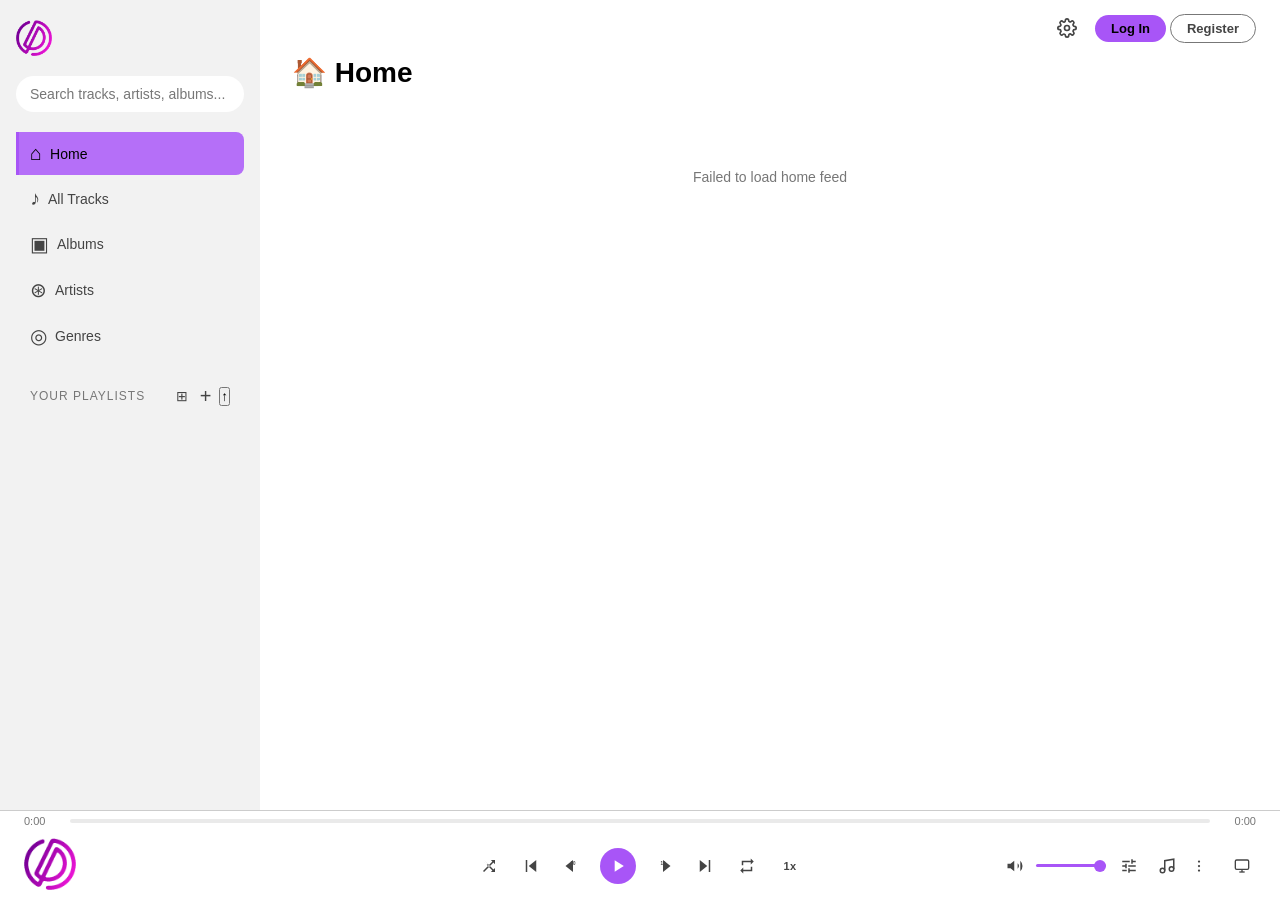
==== static/index.html @ 7d2c3e29 "feat: UI polish - seek preview, exit animations, custom CSS, grid density, column toggles, custom sh" ====
<!DOCTYPE html>
<html lang="en">
<head>
  <meta charset="UTF-8">
  <meta name="viewport" content="width=device-width, initial-scale=1.0">
  <title>Moidify</title>
  <link rel="stylesheet" href="/static/style.css?v=1.4.2">
  <link rel="icon" type="image/png" href="/static/logo.png">
</head>
<body>
  <div id="app">
    <aside id="sidebar">
      <div class="drag-handle" id="sidebar-drag"></div>
      <div class="logo"><img class="logo-img" src="/static/logo.png" alt="Moidify logo"></div>

      <div class="search-box">
        <input type="text" id="search" data-i18n="search.placeholder" placeholder="Search tracks, artists, albums..." autocomplete="off">
      </div>

      <div id="pinned-section" class="pinned-section" style="display:none"></div>

      <nav class="nav-section">
        <a class="nav-item active" data-view="home"><span class="nav-icon">⌂</span> Home</a>
        <a class="nav-item" data-view="tracks"><span class="nav-icon">♪</span> All Tracks</a>
        <a class="nav-item" data-view="albums"><span class="nav-icon">▣</span> Albums</a>
        <a class="nav-item" data-view="artists"><span class="nav-icon">⊛</span> Artists</a>
        <a class="nav-item" data-view="genres"><span class="nav-icon">◎</span> Genres</a>
        <a class="nav-item" data-view="favorites" id="fav-nav" style="display:none"><span class="nav-icon">♡</span> Liked Songs</a>
      </nav>

      <div class="nav-section playlists-section">
        <div class="section-header">
          <span data-i18n="nav.playlists">Your Playlists</span>
          <div style="display:flex;gap:4px;align-items:center;">
            <button id="new-playlist-folder-btn" title="New Folder" style="background:none;border:none;color:var(--text-secondary);font-size:14px;cursor:pointer;padding:0 4px;line-height:1;">⊞</button>
            <button id="new-playlist-btn" title="New Playlist" data-i18n-title="playlist.new">+</button>
            <button id="import-playlist-btn" title="Import playlist">↑</button>
          </div>
        </div>
        <div id="playlist-list"></div>
      </div>
      <div id="scan-indicator" style="display:none;padding:6px 16px;font-size:11px;color:var(--accent);border-top:1px solid var(--bg-hover);margin-top:auto;">
        <div style="display:flex;align-items:center;gap:6px;">
          <div class="scan-spinner" style="width:8px;height:8px;border-radius:50%;border:2px solid var(--accent);border-top-color:transparent;animation:spin .8s linear infinite;"></div>
          <span id="scan-indicator-text">Scanning library...</span>
        </div>
      </div>
    </aside>

    <div id="main-area">
      <header id="top-bar">
        <div class="top-bar-left">
          <button id="sidebar-toggle" class="icon-btn" title="Menu">
            <svg viewBox="0 0 24 24" width="20" height="20" fill="none" stroke="currentColor" stroke-width="2"><line x1="3" y1="6" x2="21" y2="6"/><line x1="3" y1="12" x2="21" y2="12"/><line x1="3" y1="18" x2="21" y2="18"/></svg>
          </button>
          <button id="settings-btn" class="icon-btn" title="Settings">
            <svg viewBox="0 0 24 24" width="20" height="20" fill="none" stroke="currentColor" stroke-width="2"><circle cx="12" cy="12" r="3"/><path d="M19.4 15a1.65 1.65 0 0 0 .33 1.82l.06.06a2 2 0 0 1-2.83 2.83l-.06-.06a1.65 1.65 0 0 0-1.82-.33 1.65 1.65 0 0 0-1 1.51V21a2 2 0 0 1-4 0v-.09A1.65 1.65 0 0 0 9 19.4a1.65 1.65 0 0 0-1.82.33l-.06.06a2 2 0 0 1-2.83-2.83l.06-.06A1.65 1.65 0 0 0 4.68 15a1.65 1.65 0 0 0-1.51-1H3a2 2 0 0 1 0-4h.09A1.65 1.65 0 0 0 4.6 9a1.65 1.65 0 0 0-.33-1.82l-.06-.06a2 2 0 0 1 2.83-2.83l.06.06A1.65 1.65 0 0 0 9 4.68a1.65 1.65 0 0 0 1-1.51V3a2 2 0 0 1 4 0v.09a1.65 1.65 0 0 0 1 1.51 1.65 1.65 0 0 0 1.82-.33l.06-.06a2 2 0 0 1 2.83 2.83l-.06.06A1.65 1.65 0 0 0 19.4 9a1.65 1.65 0 0 0 1.51 1H21a2 2 0 0 1 0 4h-.09a1.65 1.65 0 0 0-1.51 1z"/></svg>
          </button>
        </div>
        <div class="top-bar-right" id="top-auth">
          <div id="auth-logged-out">
            <button id="login-btn" class="top-auth-btn" data-i18n="auth.login">Log In</button>
            <button id="register-btn" class="top-auth-btn" data-i18n="auth.register">Register</button>
          </div>
          <div id="auth-logged-in" style="display:none">
            <span id="user-display" class="top-username"></span>
            <button id="logout-btn" class="top-auth-btn" data-i18n="auth.logout">Log Out</button>
          </div>
        </div>
      </header>

      <main id="content"></main>
    </div>

    <aside id="queue-panel" class="queue-panel" style="display:none">
      <div class="drag-handle" id="queue-drag"></div>
      <div class="queue-header">
        <span data-i18n="player.queue">Queue</span>
        <button id="close-queue-btn" class="icon-btn" title="Close">
          <svg viewBox="0 0 24 24" width="18" height="18" fill="none" stroke="currentColor" stroke-width="2"><line x1="18" y1="6" x2="6" y2="18"/><line x1="6" y1="6" x2="18" y2="18"/></svg>
        </button>
      </div>
      <div class="queue-now-playing">
        <div id="queue-cover-wrap" class="queue-cover-wrap"><img id="queue-cover" src="/static/logo.png" alt="Cover art"></div>
        <div class="queue-now-info">
          <span id="queue-title" class="queue-now-title"></span>
          <span id="queue-artist" class="queue-now-artist"></span>
        </div>
        <div class="queue-mini-progress">
          <input type="range" id="queue-seek" min="0" max="100" value="0">
          <div class="queue-mini-times">
            <span id="queue-current-time">0:00</span>
            <span id="queue-total-time">0:00</span>
          </div>
        </div>
      </div>
      <div class="queue-divider">
        <span data-i18n="tracks.addQueue">Next up</span>
        <span id="queue-count"></span>
        <button id="queue-jump-btn" class="queue-jump-btn" title="Jump to current track" style="display:none">↓</button>
      </div>
      <div id="queue-list"></div>
      <div id="sleep-timer-section" class="queue-section" style="display:none">
        <div class="queue-divider">
          <span>Sleep Timer</span>
          <span id="sleep-timer-display"></span>
        </div>
        <div class="queue-mini-progress">
          <input type="range" id="sleep-timer-progress" min="0" max="100" value="0">
          <div class="queue-mini-times">
            <span id="sleep-timer-label"></span>
            <button id="sleep-timer-cancel" class="sleep-cancel-btn">Cancel</button>
          </div>
        </div>
      </div>
      <button id="clear-queue-btn" class="queue-clear-btn">Clear queue</button>
    </aside>

    <footer id="player-bar">
      <div class="player-seek-bar">
        <span id="current-time">0:00</span>
        <div class="seek-wrap" id="seek-wrap">
          <div class="seek-wave" id="seek-wave"></div>
          <div class="seek-dot" id="seek-dot"></div>
          <input type="range" id="seek" min="0" max="100" value="0">
          <div id="seek-preview" class="seek-preview" style="display:none"></div>
        </div>
        <span id="total-time">0:00</span>
      </div>
      <div class="player-body">
          <div class="player-left">
            <div class="player-cover-wrap">
              <img id="player-cover" src="/static/logo.png" alt="Current track cover">
              <button id="player-cover-expand" class="cover-expand-btn" title="Full-screen art">⛶</button>
            </div>
            <div class="player-eq eq-anim" style="display:none"><span></span><span></span><span></span><span></span><span></span></div>
            <div class="player-track-meta">
              <span id="player-title"></span>
              <span id="player-artist"></span>
            </div>
          </div>
        <div class="player-center">
          <div class="player-controls">
            <button id="shuffle-btn" class="ctrl-btn" title="Shuffle" data-i18n-title="player.shuffle">
              <svg viewBox="0 0 24 24" width="18" height="18" fill="currentColor"><path d="M10.59 9.17L5.41 4 4 5.41l5.17 5.17 1.42-1.41zM14.5 4l2.04 2.04L4 18.59 5.41 20 17.96 7.46 20 9.5V4h-5.5zm0 16l2.04-2.04L4 5.41 5.41 4 17.96 16.54 20 14.5V20h-5.5z"/></svg>
            </button>
            <button id="prev-btn" class="ctrl-btn" title="Previous" data-i18n-title="player.previous">
              <svg viewBox="0 0 24 24" width="18" height="18" fill="currentColor"><polygon points="19,20 9,12 19,4"/><polygon points="5,4 5,20 7,20 7,4"/></svg>
            </button>
            <button id="rewind-btn" class="ctrl-btn" title="-10 seconds" data-i18n-title="player.rewind">
              <svg viewBox="0 0 24 24" width="18" height="18" fill="currentColor"><polygon points="12,20 2,12 12,4"/><text x="12" y="10" text-anchor="middle" font-size="6" fill="currentColor" font-weight="bold">10</text></svg>
            </button>
            <button id="play-btn" class="play-btn" title="Play" data-i18n-title="player.play">
              <svg viewBox="0 0 24 24" width="20" height="20" fill="currentColor"><polygon points="8,5 19,12 8,19"/></svg>
            </button>
            <button id="forward-btn" class="ctrl-btn" title="+10 seconds" data-i18n-title="player.forward">
              <svg viewBox="0 0 24 24" width="18" height="18" fill="currentColor"><polygon points="12,4 22,12 12,20"/><text x="12" y="10" text-anchor="middle" font-size="6" fill="currentColor" font-weight="bold">10</text></svg>
            </button>
            <button id="next-btn" class="ctrl-btn" title="Next" data-i18n-title="player.next">
              <svg viewBox="0 0 24 24" width="18" height="18" fill="currentColor"><polygon points="5,20 15,12 5,4"/><polygon points="17,4 17,20 19,20 19,4"/></svg>
            </button>
            <button id="repeat-btn" class="ctrl-btn" title="Repeat: Off" data-i18n-title="player.repeat_off">
              <svg viewBox="0 0 24 24" width="18" height="18" fill="currentColor"><path d="M7 7h10v3l4-4-4-4v3H5v6h2V7zm10 10H7v-3l-4 4 4 4v-3h12v-6h-2v4z"/></svg>
            </button>
            <button id="speed-btn" class="ctrl-btn" title="Playback Speed">1x</button>
          </div>
        </div>
        <div class="player-right">
          <div class="volume-wrap">
            <button id="volume-btn" class="ctrl-btn" title="Mute" data-i18n-title="player.mute">
              <svg viewBox="0 0 24 24" width="18" height="18" fill="currentColor"><polygon points="11,5 6,9 2,9 2,15 6,15 11,19"/><path d="M15.54 8.46a5 5 0 0 1 0 7.07"/><path d="M19.07 4.93a10 10 0 0 1 0 14.14"/></svg>
            </button>
            <input type="range" id="volume" min="0" max="1" step="0.05" value="1">
          </div>
          <button id="eq-btn" class="ctrl-btn" title="Equalizer" data-i18n-title="player.eq">
            <svg viewBox="0 0 24 24" width="18" height="18" fill="currentColor"><path d="M3 17v2h6v-2H3zM3 5v2h10V5H3zm10 16v-2h8v-2h-8v-2h-2v6h2zM7 9v2H3v2h4v2h2V9H7zm14 4v-2H11v2h10zm-6-4h2V7h4V5h-4V3h-2v6z"/></svg>
          </button>
          <button id="lyrics-btn" class="ctrl-btn" title="Lyrics" data-i18n-title="player.lyrics">
            <svg viewBox="0 0 24 24" width="18" height="18" fill="none" stroke="currentColor" stroke-width="2"><path d="M9 18V5l12-2v13"/><circle cx="6" cy="18" r="3"/><circle cx="18" cy="16" r="3"/></svg>
          </button>
        <button id="queue-toggle-btn" class="ctrl-btn" title="Queue" data-i18n-title="player.queue">
              <svg viewBox="0 0 24 24" width="18" height="18" fill="currentColor"><line x1="8" y1="6" x2="21" y2="6"/><line x1="8" y1="12" x2="21" y2="12"/><line x1="8" y1="18" x2="21" y2="18"/><circle cx="4" cy="6" r="1.5"/><circle cx="4" cy="12" r="1.5"/><circle cx="4" cy="18" r="1.5"/></svg>
            <span id="queue-badge" class="badge" style="display:none">0</span>
          </button>
          <button id="mini-player-btn" class="ctrl-btn" title="Mini Player">
            <svg viewBox="0 0 24 24" width="16" height="16" fill="none" stroke="currentColor" stroke-width="2"><rect x="2" y="3" width="20" height="14" rx="2"/><line x1="8" y1="21" x2="16" y2="21"/><line x1="12" y1="17" x2="12" y2="21"/></svg>
          </button>
        </div>
      </div>
    </footer>

    <div id="selection-bar">
      <span class="sel-count" data-i18n="tracks.selected">0 selected</span>
      <div class="sel-actions">
        <button class="btn-primary sel-play-btn" data-sel="play" data-i18n="tracks.playAll">Play All</button>
        <button class="btn-primary sel-queue-btn" data-sel="queue" data-i18n="tracks.addQueue">Add to Queue</button>
        <button class="btn-secondary" data-sel="playlist" data-i18n="tracks.addPlaylist">Add to Playlist</button>
        <button class="btn-secondary" data-sel="download" data-i18n="tracks.download">Download</button>
        <button class="sel-clear-btn" data-sel="clear" data-i18n="tracks.clear">Clear</button>
      </div>
    </div>
  </div> <!-- /app -->

  <div id="modal-overlay" style="display:none">
    <div id="modal">
      <div id="modal-content"></div>
    </div>
  </div>

  <div id="context-menu" class="context-menu" style="display:none"></div>

  <div id="toast-container"></div>

  <div id="mini-player" style="display:none">
    <div id="mini-player-body">
      <img id="mini-cover" src="/static/logo.png" alt="Mini player cover">
      <div id="mini-meta">
        <span id="mini-title"></span>
        <span id="mini-artist"></span>
      </div>
      <div id="mini-controls">
        <button id="mini-play" class="ctrl-btn" title="Play"><svg viewBox="0 0 24 24" width="18" height="18" fill="currentColor"><polygon points="8,5 19,12 8,19"/></svg></button>
        <button id="mini-next" class="ctrl-btn" title="Next"><svg viewBox="0 0 24 24" width="18" height="18" fill="currentColor"><polygon points="5,20 15,12 5,4"/><polygon points="17,4 17,20 19,20 19,4"/></svg></button>
      </div>
      <button id="mini-close" class="ctrl-btn" title="Close">&times;</button>
    </div>
  </div>

  <div id="fs-art" style="display:none"><img id="fs-art-img"><button id="fs-art-close">&times;</button></div>

  <div id="backdrop"></div>

  <div id="nowplaying-overlay" style="display:none">
    <div id="nowplaying-panel">
      <div class="nowplaying-header">
        <button id="close-np-btn" class="icon-btn" title="Close"><svg viewBox="0 0 24 24" width="18" height="18" fill="none" stroke="currentColor" stroke-width="2"><line x1="18" y1="6" x2="6" y2="18"/><line x1="6" y1="6" x2="18" y2="18"/></svg></button>
      </div>
      <div id="nowplaying-body">
        <div id="np-art-section">
          <img id="np-cover" src="/static/logo.png" alt="Now playing cover">
          <div id="np-info">
            <span id="np-title"></span>
            <span id="np-artist"></span>
          </div>
          <div id="np-controls">
            <button id="np-prev" class="ctrl-btn"><svg viewBox="0 0 24 24" width="20" height="20" fill="currentColor"><polygon points="19,20 9,12 19,4"/><polygon points="5,4 5,20 7,20 7,4"/></svg></button>
            <button id="np-play" class="ctrl-btn" style="width:56px;height:56px;font-size:28px;"><svg viewBox="0 0 24 24" width="28" height="28" fill="currentColor"><polygon points="8,5 19,12 8,19"/></svg></button>
            <button id="np-next" class="ctrl-btn"><svg viewBox="0 0 24 24" width="20" height="20" fill="currentColor"><polygon points="5,20 15,12 5,4"/><polygon points="17,4 17,20 19,20 19,4"/></svg></button>
          </div>
          <div id="np-progress-wrap">
            <input type="range" id="np-seek" min="0" max="100" value="0" class="seek-bar">
            <div class="np-times">
              <span id="np-current-time">0:00</span>
              <span id="np-total-time">0:00</span>
            </div>
          </div>
        </div>
        <div id="np-lyrics-section">
          <div id="np-lyrics-content" class="lyrics-content"></div>
        </div>
      </div>
    </div>
  </div>

  <div id="eq-overlay" style="display:none">
    <div id="eq-panel">
      <div class="eq-panel-header">
        <span style="font-size:18px;font-weight:700;">Equalizer</span>
        <button id="close-eq-btn" class="icon-btn" title="Close">
          <svg viewBox="0 0 24 24" width="18" height="18" fill="none" stroke="currentColor" stroke-width="2"><line x1="18" y1="6" x2="6" y2="18"/><line x1="6" y1="6" x2="18" y2="18"/></svg>
        </button>
      </div>
      <div id="eq-preset-strip" class="eq-presets" style="margin-bottom:12px;"></div>
      <div id="eq-band-grid" class="eq-grid" style="margin-bottom:16px;"></div>
      <div style="display:flex;align-items:center;gap:12px;margin-bottom:12px;">
        <span style="font-size:12px;color:var(--text-muted);min-width:55px;">Crossfade</span>
        <input type="range" id="eq-crossfade" min="0" max="12" step="1" value="0" style="flex:1;height:4px;-webkit-appearance:none;appearance:none;background:var(--bg-hover);border-radius:2px;outline:none;">
        <span id="eq-crossfade-label" style="font-size:12px;color:var(--text-muted);min-width:20px;">0s</span>
      </div>
      <canvas id="eq-visualizer" width="540" height="120" style="width:100%;height:120px;border-radius:8px;background:var(--bg);"></canvas>
    </div>
  </div>

  <div id="lyrics-overlay" style="display:none">
    <div id="lyrics-panel">
      <div class="lyrics-header">
        <div class="lyrics-meta">
          <span id="lyrics-title"></span>
          <span id="lyrics-artist"></span>
          <span id="lyrics-source" class="lyrics-source"></span>
        </div>
        <div style="display:flex;align-items:center;gap:6px;">
          <button id="lyrics-edit-btn" class="icon-btn" title="Edit lyrics">
            <svg viewBox="0 0 24 24" width="16" height="16" fill="none" stroke="currentColor" stroke-width="2"><path d="M11 4H4a2 2 0 0 0-2 2v14a2 2 0 0 0 2 2h14a2 2 0 0 0 2-2v-7"/><path d="M18.5 2.5a2.121 2.121 0 0 1 3 3L12 15l-4 1 1-4 9.5-9.5z"/></svg>
          </button>
          <button id="lyrics-save-btn" class="icon-btn" title="Save lyrics" style="display:none">
            <svg viewBox="0 0 24 24" width="16" height="16" fill="none" stroke="currentColor" stroke-width="2"><path d="M19 21H5a2 2 0 0 1-2-2V5a2 2 0 0 1 2-2h11l5 5v11a2 2 0 0 1-2 2z"/><polyline points="17 21 17 13 7 13 7 21"/><polyline points="7 3 7 8 15 8"/></svg>
          </button>
          <button id="viz-toggle-btn" class="icon-btn" title="Show visualizer">
            <svg viewBox="0 0 24 24" width="16" height="16" fill="none" stroke="currentColor" stroke-width="2"><rect x="3" y="10" width="3" height="8" rx="1"/><rect x="9" y="4" width="3" height="16" rx="1"/><rect x="15" y="7" width="3" height="10" rx="1"/><rect x="21" y="9" width="3" height="6" rx="1"/></svg>
          </button>
          <button id="close-lyrics-btn" class="icon-btn" title="Close">
            <svg viewBox="0 0 24 24" width="16" height="16" fill="none" stroke="currentColor" stroke-width="2"><line x1="18" y1="6" x2="6" y2="18"/><line x1="6" y1="6" x2="18" y2="18"/></svg>
          </button>
        </div>
      </div>
      <div id="lyrics-body" style="display:flex;gap:16px;">
        <div id="lyrics-content" style="flex:1;min-width:0;">
          <div class="lyrics-placeholder">
            <svg viewBox="0 0 24 24" width="48" height="48" fill="none" stroke="currentColor" stroke-width="1.5" opacity="0.3"><path d="M9 18V5l12-2v13"/><circle cx="6" cy="18" r="3"/><circle cx="18" cy="16" r="3"/></svg>
            <p>Loading lyrics...</p>
          </div>
        </div>
        <canvas id="lyrics-visualizer" width="200" height="400"></canvas>
      </div>
    </div>
  </div>

  <audio id="audio"></audio>

  <script>
  fetch('/api/setup/status').then(function(r) { return r.json(); }).then(function(d) {
    if (d.setup_needed) { window.location.href = '/setup'; }
  }).catch(function(){});
  </script>
  <script src="/static/js/i18n.js"></script>
  <script src="/static/js/state.js"></script>
  <script src="/static/js/icons.js"></script>
  <script src="/static/js/api.js"></script>
  <script src="/static/js/player.js"></script>
  <script src="/static/js/queue.js"></script>
  <script src="/static/js/lyrics.js"></script>
  <script src="/static/js/animations.js"></script>
  <script src="/static/js/ui/toast.js"></script>
  <script src="/static/js/ui/modal.js"></script>
  <script src="/static/js/ui/sleep-timer.js"></script>
  <script src="/static/js/ui/settings.js"></script>
  <script src="/static/js/ui/context-menu.js"></script>
  <script src="/static/js/ui/eq-panel.js"></script>
  <script src="/static/js/ui/search.js"></script>
  <script src="/static/js/views/home.js"></script>
  <script src="/static/js/views/albums.js"></script>
  <script src="/static/js/views/artists.js"></script>
  <script src="/static/js/views/tracks.js"></script>
  <script src="/static/js/views/playlists.js"></script>
  <script src="/static/js/views/genres.js"></script>
  <script src="/static/js/views/search.js"></script>
  <script src="/static/js/views/navigate.js"></script>
  <script src="/static/js/app.js"></script>
</body>
</html>
---- static/style.css ----
@import "css/variables.css";
@import "css/layout.css";
@import "css/sidebar.css";
@import "css/main-content.css";
@import "css/queue.css";
@import "css/player.css";
@import "css/modal.css";
@import "css/context-menu.css";
@import "css/nowplaying.css";
@import "css/settings.css";
@import "css/overlays.css";
@import "css/animations.css";
@import "css/features.css";
@import "css/mini-player.css";
@import "css/toast.css";
@import "css/responsive.css";
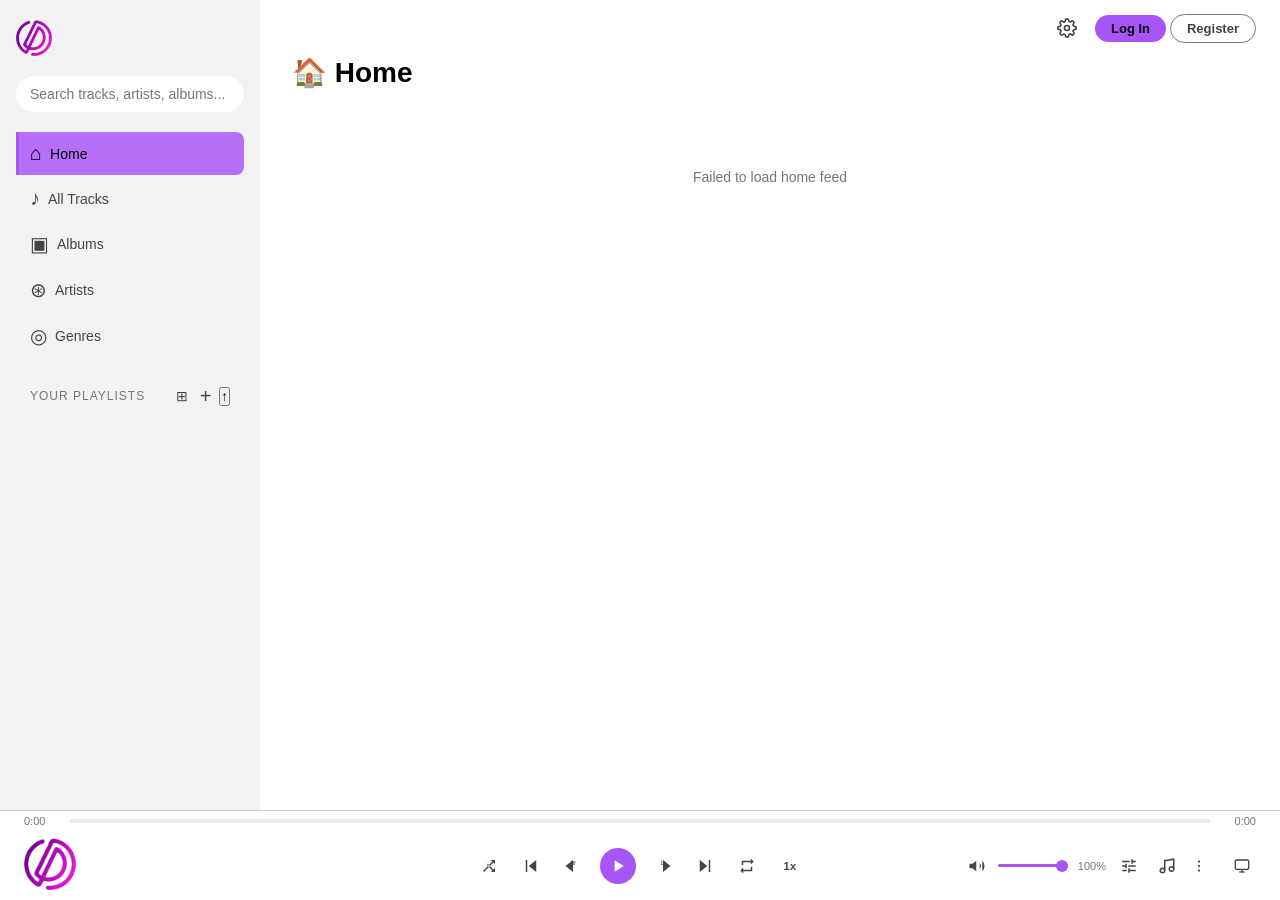
==== commit a0da37c9: "v1.7 features: clickable artist/album, ? overlay, now-playing nav, volume %, duplicate detection, mu" ====
--- a/static/index.html
+++ b/static/index.html
@@ -171,6 +171,7 @@
               <svg viewBox="0 0 24 24" width="18" height="18" fill="currentColor"><polygon points="11,5 6,9 2,9 2,15 6,15 11,19"/><path d="M15.54 8.46a5 5 0 0 1 0 7.07"/><path d="M19.07 4.93a10 10 0 0 1 0 14.14"/></svg>
             </button>
             <input type="range" id="volume" min="0" max="1" step="0.05" value="1">
+            <span id="vol-label" class="vol-label">100%</span>
           </div>
           <button id="eq-btn" class="ctrl-btn" title="Equalizer" data-i18n-title="player.eq">
             <svg viewBox="0 0 24 24" width="18" height="18" fill="currentColor"><path d="M3 17v2h6v-2H3zM3 5v2h10V5H3zm10 16v-2h8v-2h-8v-2h-2v6h2zM7 9v2H3v2h4v2h2V9H7zm14 4v-2H11v2h10zm-6-4h2V7h4V5h-4V3h-2v6z"/></svg>
@@ -312,6 +313,27 @@
           </div>
         </div>
         <canvas id="lyrics-visualizer" width="200" height="400"></canvas>
+      </div>
+    </div>
+  </div>
+
+  <div id="shortcut-overlay" style="display:none">
+    <div id="shortcut-panel">
+      <div class="shortcut-header">Keyboard Shortcuts <button id="close-shortcut-btn" class="icon-btn">&times;</button></div>
+      <div class="shortcut-grid">
+        <div><kbd>Space</kbd> <span>Play / Pause</span></div>
+        <div><kbd>N</kbd> <span>Next track</span></div>
+        <div><kbd>P</kbd> <span>Previous track</span></div>
+        <div><kbd>&larr;</kbd> <span>Seek back 10s</span></div>
+        <div><kbd>&rarr;</kbd> <span>Seek forward 10s</span></div>
+        <div><kbd>&uarr;</kbd> <span>Volume up</span></div>
+        <div><kbd>&darr;</kbd> <span>Volume down</span></div>
+        <div><kbd>L</kbd> <span>Like / Unlike</span></div>
+        <div><kbd>R</kbd> <span>Cycle repeat</span></div>
+        <div><kbd>S</kbd> <span>Search</span></div>
+        <div><kbd>Q</kbd> <span>Toggle queue</span></div>
+        <div><kbd>?</kbd> <span>This help</span></div>
+        <div><kbd>Esc</kbd> <span>Close modal / overlay</span></div>
       </div>
     </div>
   </div>
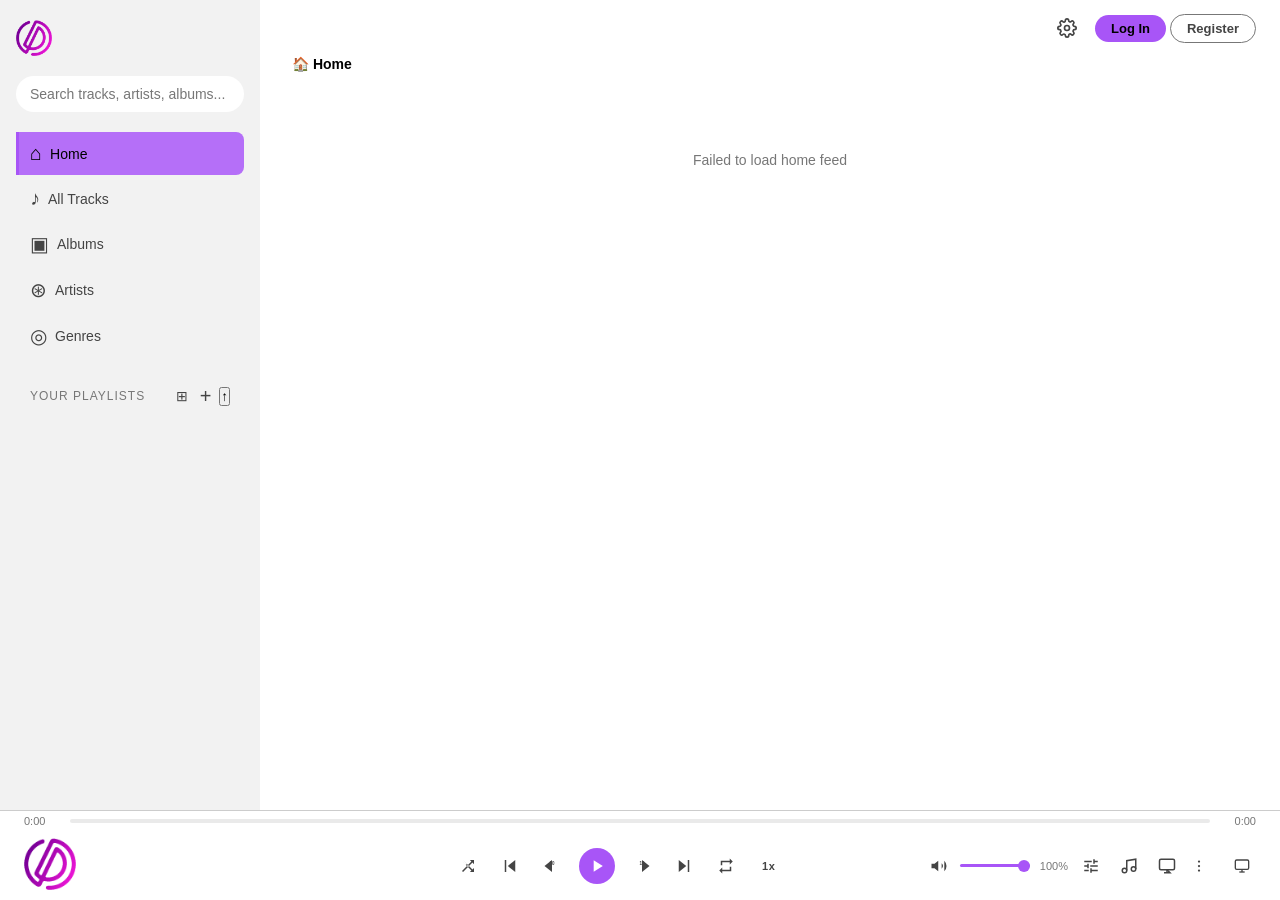
==== commit 9cd3b917: "UI polish, theme editor, bug fixes, standardize radii, responsive fixes" ====
--- a/static/index.html
+++ b/static/index.html
@@ -178,6 +178,9 @@
           </button>
           <button id="lyrics-btn" class="ctrl-btn" title="Lyrics" data-i18n-title="player.lyrics">
             <svg viewBox="0 0 24 24" width="18" height="18" fill="none" stroke="currentColor" stroke-width="2"><path d="M9 18V5l12-2v13"/><circle cx="6" cy="18" r="3"/><circle cx="18" cy="16" r="3"/></svg>
+          </button>
+          <button id="nowplaying-btn" class="ctrl-btn" title="Now Playing">
+            <svg viewBox="0 0 24 24" width="18" height="18" fill="none" stroke="currentColor" stroke-width="2"><rect x="2" y="3" width="20" height="14" rx="2"/><polyline points="8 21 16 21 12 17"/><line x1="12" y1="17" x2="12" y2="21"/></svg>
           </button>
         <button id="queue-toggle-btn" class="ctrl-btn" title="Queue" data-i18n-title="player.queue">
               <svg viewBox="0 0 24 24" width="18" height="18" fill="currentColor"><line x1="8" y1="6" x2="21" y2="6"/><line x1="8" y1="12" x2="21" y2="12"/><line x1="8" y1="18" x2="21" y2="18"/><circle cx="4" cy="6" r="1.5"/><circle cx="4" cy="12" r="1.5"/><circle cx="4" cy="18" r="1.5"/></svg>
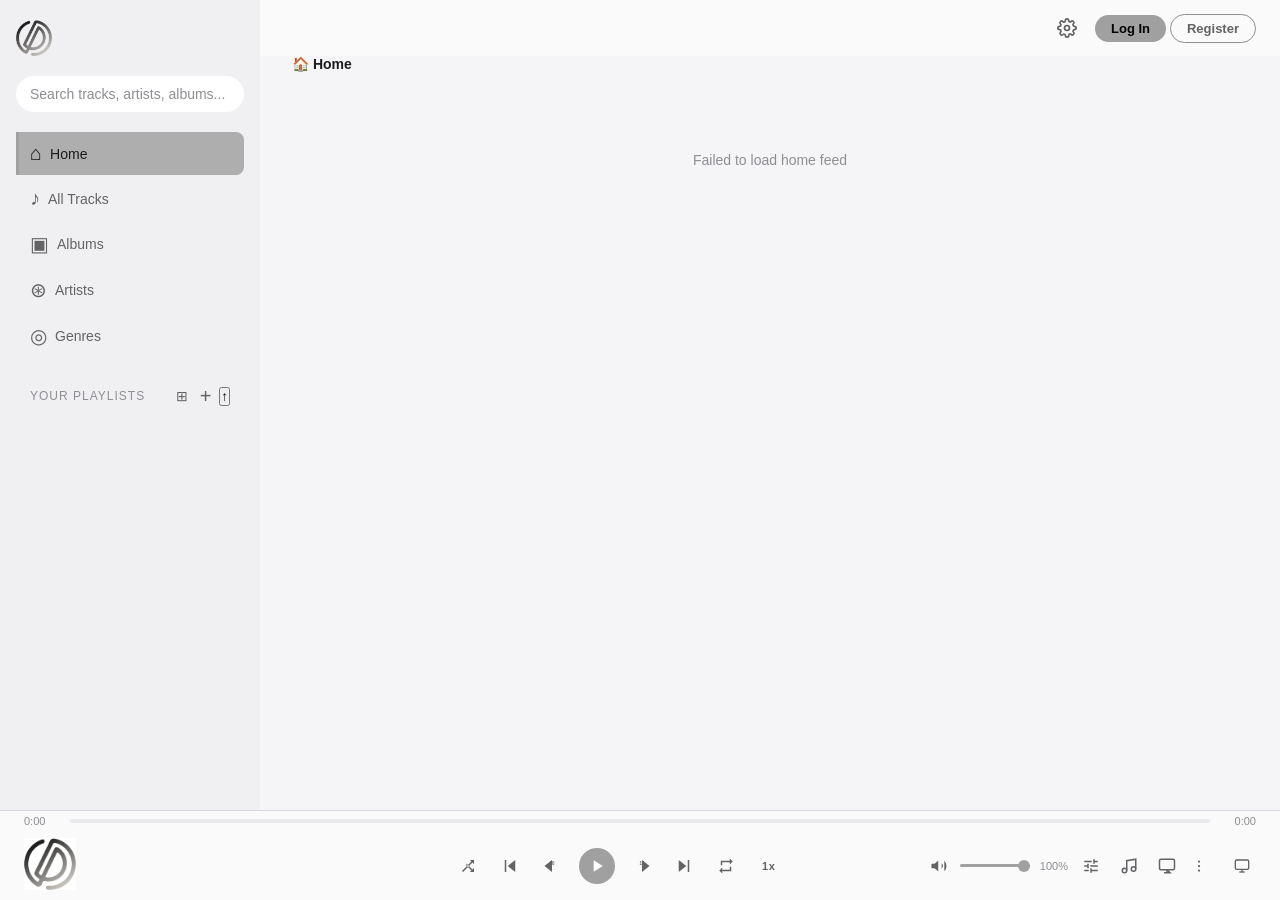
==== commit 918ec361: "fix: liquid glass transparency, base light mode, fullscreen redesign, lyrics race condition" ====
--- a/static/index.html
+++ b/static/index.html
@@ -4,7 +4,7 @@
   <meta charset="UTF-8">
   <meta name="viewport" content="width=device-width, initial-scale=1.0">
   <title>Moidify</title>
-  <link rel="stylesheet" href="/static/style.css?v=1.4.2">
+  <link rel="stylesheet" href="/static/style.css?v=1.8">
   <link rel="icon" type="image/png" href="/static/logo.png">
 </head>
 <body>
@@ -232,35 +232,31 @@
 
   <div id="fs-art" style="display:none"><img id="fs-art-img"><button id="fs-art-close">&times;</button></div>
 
-  <div id="backdrop"></div>
-
   <div id="nowplaying-overlay" style="display:none">
+    <div id="np-backdrop"></div>
     <div id="nowplaying-panel">
-      <div class="nowplaying-header">
+      <div class="np-header">
+        <div class="np-info">
+          <span id="np-title"></span>
+          <span id="np-artist"></span>
+        </div>
         <button id="close-np-btn" class="icon-btn" title="Close"><svg viewBox="0 0 24 24" width="18" height="18" fill="none" stroke="currentColor" stroke-width="2"><line x1="18" y1="6" x2="6" y2="18"/><line x1="6" y1="6" x2="18" y2="18"/></svg></button>
       </div>
-      <div id="nowplaying-body">
-        <div id="np-art-section">
-          <img id="np-cover" src="/static/logo.png" alt="Now playing cover">
-          <div id="np-info">
-            <span id="np-title"></span>
-            <span id="np-artist"></span>
-          </div>
-          <div id="np-controls">
-            <button id="np-prev" class="ctrl-btn"><svg viewBox="0 0 24 24" width="20" height="20" fill="currentColor"><polygon points="19,20 9,12 19,4"/><polygon points="5,4 5,20 7,20 7,4"/></svg></button>
-            <button id="np-play" class="ctrl-btn" style="width:56px;height:56px;font-size:28px;"><svg viewBox="0 0 24 24" width="28" height="28" fill="currentColor"><polygon points="8,5 19,12 8,19"/></svg></button>
-            <button id="np-next" class="ctrl-btn"><svg viewBox="0 0 24 24" width="20" height="20" fill="currentColor"><polygon points="5,20 15,12 5,4"/><polygon points="17,4 17,20 19,20 19,4"/></svg></button>
-          </div>
-          <div id="np-progress-wrap">
-            <input type="range" id="np-seek" min="0" max="100" value="0" class="seek-bar">
-            <div class="np-times">
-              <span id="np-current-time">0:00</span>
-              <span id="np-total-time">0:00</span>
-            </div>
-          </div>
-        </div>
-        <div id="np-lyrics-section">
-          <div id="np-lyrics-content" class="lyrics-content"></div>
+      <div id="np-body">
+        <div id="np-lyrics-content" class="lyrics-content"></div>
+      </div>
+      <div class="np-footer">
+        <div id="np-progress-wrap">
+          <input type="range" id="np-seek" min="0" max="100" value="0" class="seek-bar">
+          <div class="np-times">
+            <span id="np-current-time">0:00</span>
+            <span id="np-total-time">0:00</span>
+          </div>
+        </div>
+        <div id="np-controls">
+          <button id="np-prev" class="ctrl-btn"><svg viewBox="0 0 24 24" width="20" height="20" fill="currentColor"><polygon points="19,20 9,12 19,4"/><polygon points="5,4 5,20 7,20 7,4"/></svg></button>
+          <button id="np-play" class="ctrl-btn np-play-btn"><svg viewBox="0 0 24 24" width="32" height="32" fill="currentColor"><polygon points="8,5 19,12 8,19"/></svg></button>
+          <button id="np-next" class="ctrl-btn"><svg viewBox="0 0 24 24" width="20" height="20" fill="currentColor"><polygon points="5,20 15,12 5,4"/><polygon points="17,4 17,20 19,20 19,4"/></svg></button>
         </div>
       </div>
     </div>
@@ -348,29 +344,29 @@
     if (d.setup_needed) { window.location.href = '/setup'; }
   }).catch(function(){});
   </script>
-  <script src="/static/js/i18n.js"></script>
-  <script src="/static/js/state.js"></script>
-  <script src="/static/js/icons.js"></script>
-  <script src="/static/js/api.js"></script>
-  <script src="/static/js/player.js"></script>
-  <script src="/static/js/queue.js"></script>
-  <script src="/static/js/lyrics.js"></script>
-  <script src="/static/js/animations.js"></script>
-  <script src="/static/js/ui/toast.js"></script>
-  <script src="/static/js/ui/modal.js"></script>
-  <script src="/static/js/ui/sleep-timer.js"></script>
-  <script src="/static/js/ui/settings.js"></script>
-  <script src="/static/js/ui/context-menu.js"></script>
-  <script src="/static/js/ui/eq-panel.js"></script>
-  <script src="/static/js/ui/search.js"></script>
-  <script src="/static/js/views/home.js"></script>
-  <script src="/static/js/views/albums.js"></script>
-  <script src="/static/js/views/artists.js"></script>
-  <script src="/static/js/views/tracks.js"></script>
-  <script src="/static/js/views/playlists.js"></script>
-  <script src="/static/js/views/genres.js"></script>
-  <script src="/static/js/views/search.js"></script>
-  <script src="/static/js/views/navigate.js"></script>
-  <script src="/static/js/app.js"></script>
+  <script defer src="/static/js/i18n.js"></script>
+  <script defer src="/static/js/state.js"></script>
+  <script defer src="/static/js/icons.js"></script>
+  <script defer src="/static/js/api.js"></script>
+  <script defer src="/static/js/player.js"></script>
+  <script defer src="/static/js/queue.js"></script>
+  <script defer src="/static/js/lyrics.js"></script>
+  <script defer src="/static/js/animations.js"></script>
+  <script defer src="/static/js/ui/toast.js"></script>
+  <script defer src="/static/js/ui/modal.js"></script>
+  <script defer src="/static/js/ui/sleep-timer.js"></script>
+  <script defer src="/static/js/ui/settings.js"></script>
+  <script defer src="/static/js/ui/context-menu.js"></script>
+  <script defer src="/static/js/ui/eq-panel.js"></script>
+  <script defer src="/static/js/ui/search.js"></script>
+  <script defer src="/static/js/views/home.js"></script>
+  <script defer src="/static/js/views/albums.js"></script>
+  <script defer src="/static/js/views/artists.js"></script>
+  <script defer src="/static/js/views/tracks.js"></script>
+  <script defer src="/static/js/views/playlists.js"></script>
+  <script defer src="/static/js/views/genres.js"></script>
+  <script defer src="/static/js/views/search.js"></script>
+  <script defer src="/static/js/views/navigate.js"></script>
+  <script defer src="/static/js/app.js"></script>
 </body>
 </html>
--- a/static/style.css
+++ b/static/style.css
@@ -4,6 +4,7 @@
 @import "css/main-content.css";
 @import "css/queue.css";
 @import "css/player.css";
+@import "css/liquid-glass.css";
 @import "css/modal.css";
 @import "css/context-menu.css";
 @import "css/nowplaying.css";
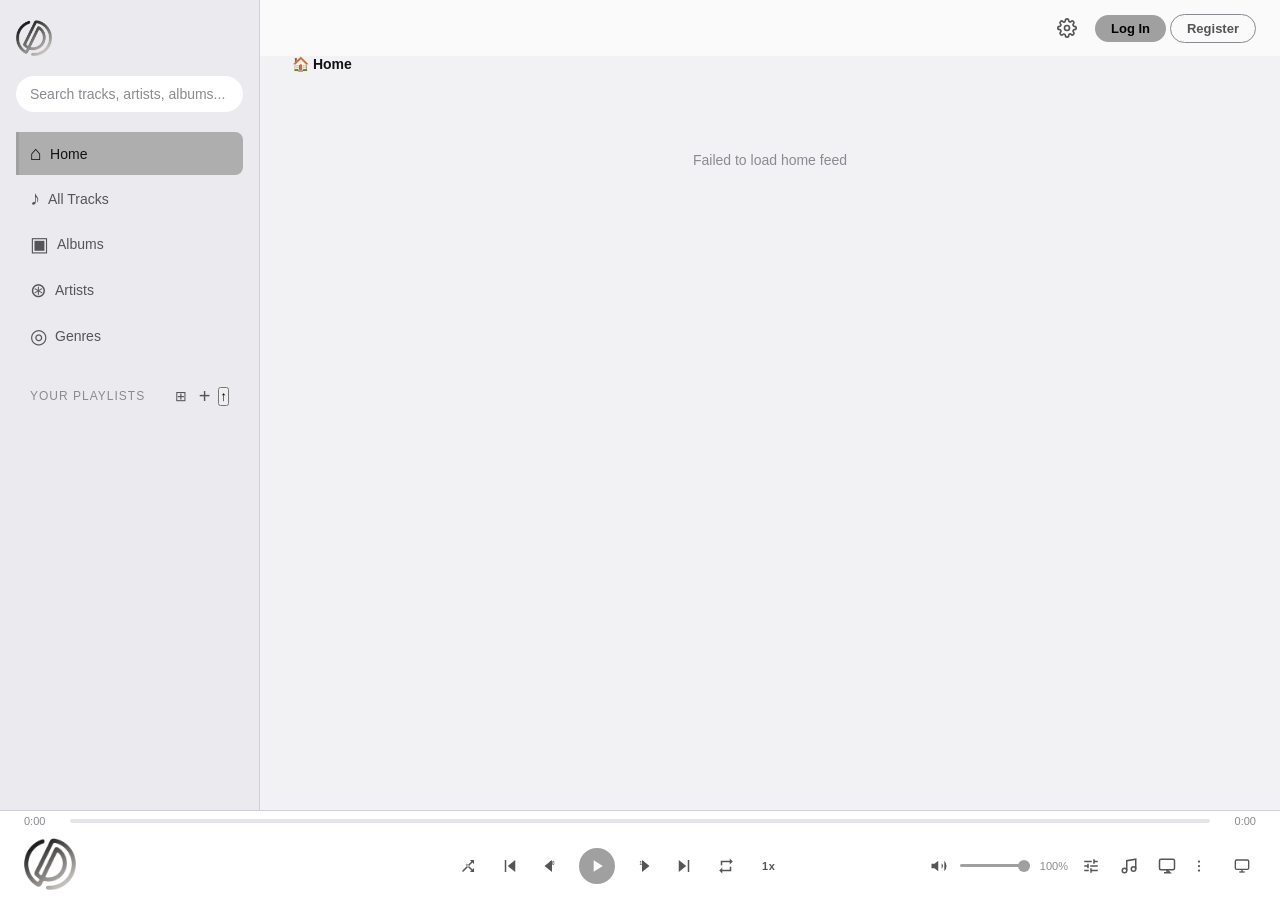
==== commit aa8b5c4b: "fix: escape e.message in error handlers, use CSS vars for colors, add aria-labels to buttons, cache " ====
--- a/static/index.html
+++ b/static/index.html
@@ -32,9 +32,9 @@
         <div class="section-header">
           <span data-i18n="nav.playlists">Your Playlists</span>
           <div style="display:flex;gap:4px;align-items:center;">
-            <button id="new-playlist-folder-btn" title="New Folder" style="background:none;border:none;color:var(--text-secondary);font-size:14px;cursor:pointer;padding:0 4px;line-height:1;">⊞</button>
-            <button id="new-playlist-btn" title="New Playlist" data-i18n-title="playlist.new">+</button>
-            <button id="import-playlist-btn" title="Import playlist">↑</button>
+            <button id="new-playlist-folder-btn" title="New Folder" aria-label="New Folder" style="background:none;border:none;color:var(--text-secondary);font-size:14px;cursor:pointer;padding:0 4px;line-height:1;">⊞</button>
+            <button id="new-playlist-btn" title="New Playlist" aria-label="New Playlist" data-i18n-title="playlist.new">+</button>
+            <button id="import-playlist-btn" title="Import playlist" aria-label="Import playlist">↑</button>
           </div>
         </div>
         <div id="playlist-list"></div>
@@ -50,10 +50,10 @@
     <div id="main-area">
       <header id="top-bar">
         <div class="top-bar-left">
-          <button id="sidebar-toggle" class="icon-btn" title="Menu">
+          <button id="sidebar-toggle" class="icon-btn" title="Menu" aria-label="Menu">
             <svg viewBox="0 0 24 24" width="20" height="20" fill="none" stroke="currentColor" stroke-width="2"><line x1="3" y1="6" x2="21" y2="6"/><line x1="3" y1="12" x2="21" y2="12"/><line x1="3" y1="18" x2="21" y2="18"/></svg>
           </button>
-          <button id="settings-btn" class="icon-btn" title="Settings">
+          <button id="settings-btn" class="icon-btn" title="Settings" aria-label="Settings">
             <svg viewBox="0 0 24 24" width="20" height="20" fill="none" stroke="currentColor" stroke-width="2"><circle cx="12" cy="12" r="3"/><path d="M19.4 15a1.65 1.65 0 0 0 .33 1.82l.06.06a2 2 0 0 1-2.83 2.83l-.06-.06a1.65 1.65 0 0 0-1.82-.33 1.65 1.65 0 0 0-1 1.51V21a2 2 0 0 1-4 0v-.09A1.65 1.65 0 0 0 9 19.4a1.65 1.65 0 0 0-1.82.33l-.06.06a2 2 0 0 1-2.83-2.83l.06-.06A1.65 1.65 0 0 0 4.68 15a1.65 1.65 0 0 0-1.51-1H3a2 2 0 0 1 0-4h.09A1.65 1.65 0 0 0 4.6 9a1.65 1.65 0 0 0-.33-1.82l-.06-.06a2 2 0 0 1 2.83-2.83l.06.06A1.65 1.65 0 0 0 9 4.68a1.65 1.65 0 0 0 1-1.51V3a2 2 0 0 1 4 0v.09a1.65 1.65 0 0 0 1 1.51 1.65 1.65 0 0 0 1.82-.33l.06-.06a2 2 0 0 1 2.83 2.83l-.06.06A1.65 1.65 0 0 0 19.4 9a1.65 1.65 0 0 0 1.51 1H21a2 2 0 0 1 0 4h-.09a1.65 1.65 0 0 0-1.51 1z"/></svg>
           </button>
         </div>
@@ -76,7 +76,7 @@
       <div class="drag-handle" id="queue-drag"></div>
       <div class="queue-header">
         <span data-i18n="player.queue">Queue</span>
-        <button id="close-queue-btn" class="icon-btn" title="Close">
+        <button id="close-queue-btn" class="icon-btn" title="Close" aria-label="Close">
           <svg viewBox="0 0 24 24" width="18" height="18" fill="none" stroke="currentColor" stroke-width="2"><line x1="18" y1="6" x2="6" y2="18"/><line x1="6" y1="6" x2="18" y2="18"/></svg>
         </button>
       </div>
@@ -97,7 +97,7 @@
       <div class="queue-divider">
         <span data-i18n="tracks.addQueue">Next up</span>
         <span id="queue-count"></span>
-        <button id="queue-jump-btn" class="queue-jump-btn" title="Jump to current track" style="display:none">↓</button>
+        <button id="queue-jump-btn" class="queue-jump-btn" title="Jump to current track" aria-label="Jump to current track" style="display:none">↓</button>
       </div>
       <div id="queue-list"></div>
       <div id="sleep-timer-section" class="queue-section" style="display:none">
@@ -131,7 +131,7 @@
           <div class="player-left">
             <div class="player-cover-wrap">
               <img id="player-cover" src="/static/logo.png" alt="Current track cover">
-              <button id="player-cover-expand" class="cover-expand-btn" title="Full-screen art">⛶</button>
+              <button id="player-cover-expand" class="cover-expand-btn" title="Full-screen art" aria-label="Full-screen art">⛶</button>
             </div>
             <div class="player-eq eq-anim" style="display:none"><span></span><span></span><span></span><span></span><span></span></div>
             <div class="player-track-meta">
@@ -141,52 +141,52 @@
           </div>
         <div class="player-center">
           <div class="player-controls">
-            <button id="shuffle-btn" class="ctrl-btn" title="Shuffle" data-i18n-title="player.shuffle">
+            <button id="shuffle-btn" class="ctrl-btn" title="Shuffle" aria-label="Shuffle" data-i18n-title="player.shuffle">
               <svg viewBox="0 0 24 24" width="18" height="18" fill="currentColor"><path d="M10.59 9.17L5.41 4 4 5.41l5.17 5.17 1.42-1.41zM14.5 4l2.04 2.04L4 18.59 5.41 20 17.96 7.46 20 9.5V4h-5.5zm0 16l2.04-2.04L4 5.41 5.41 4 17.96 16.54 20 14.5V20h-5.5z"/></svg>
             </button>
-            <button id="prev-btn" class="ctrl-btn" title="Previous" data-i18n-title="player.previous">
+            <button id="prev-btn" class="ctrl-btn" title="Previous" aria-label="Previous" data-i18n-title="player.previous">
               <svg viewBox="0 0 24 24" width="18" height="18" fill="currentColor"><polygon points="19,20 9,12 19,4"/><polygon points="5,4 5,20 7,20 7,4"/></svg>
             </button>
-            <button id="rewind-btn" class="ctrl-btn" title="-10 seconds" data-i18n-title="player.rewind">
+            <button id="rewind-btn" class="ctrl-btn" title="-10 seconds" aria-label="-10 seconds" data-i18n-title="player.rewind">
               <svg viewBox="0 0 24 24" width="18" height="18" fill="currentColor"><polygon points="12,20 2,12 12,4"/><text x="12" y="10" text-anchor="middle" font-size="6" fill="currentColor" font-weight="bold">10</text></svg>
             </button>
-            <button id="play-btn" class="play-btn" title="Play" data-i18n-title="player.play">
+            <button id="play-btn" class="play-btn" title="Play" aria-label="Play" data-i18n-title="player.play">
               <svg viewBox="0 0 24 24" width="20" height="20" fill="currentColor"><polygon points="8,5 19,12 8,19"/></svg>
             </button>
-            <button id="forward-btn" class="ctrl-btn" title="+10 seconds" data-i18n-title="player.forward">
+            <button id="forward-btn" class="ctrl-btn" title="+10 seconds" aria-label="+10 seconds" data-i18n-title="player.forward">
               <svg viewBox="0 0 24 24" width="18" height="18" fill="currentColor"><polygon points="12,4 22,12 12,20"/><text x="12" y="10" text-anchor="middle" font-size="6" fill="currentColor" font-weight="bold">10</text></svg>
             </button>
-            <button id="next-btn" class="ctrl-btn" title="Next" data-i18n-title="player.next">
+            <button id="next-btn" class="ctrl-btn" title="Next" aria-label="Next" data-i18n-title="player.next">
               <svg viewBox="0 0 24 24" width="18" height="18" fill="currentColor"><polygon points="5,20 15,12 5,4"/><polygon points="17,4 17,20 19,20 19,4"/></svg>
             </button>
-            <button id="repeat-btn" class="ctrl-btn" title="Repeat: Off" data-i18n-title="player.repeat_off">
+            <button id="repeat-btn" class="ctrl-btn" title="Repeat: Off" aria-label="Repeat: Off" data-i18n-title="player.repeat_off">
               <svg viewBox="0 0 24 24" width="18" height="18" fill="currentColor"><path d="M7 7h10v3l4-4-4-4v3H5v6h2V7zm10 10H7v-3l-4 4 4 4v-3h12v-6h-2v4z"/></svg>
             </button>
-            <button id="speed-btn" class="ctrl-btn" title="Playback Speed">1x</button>
+            <button id="speed-btn" class="ctrl-btn" title="Playback Speed" aria-label="Playback Speed">1x</button>
           </div>
         </div>
         <div class="player-right">
           <div class="volume-wrap">
-            <button id="volume-btn" class="ctrl-btn" title="Mute" data-i18n-title="player.mute">
+            <button id="volume-btn" class="ctrl-btn" title="Mute" aria-label="Mute" data-i18n-title="player.mute">
               <svg viewBox="0 0 24 24" width="18" height="18" fill="currentColor"><polygon points="11,5 6,9 2,9 2,15 6,15 11,19"/><path d="M15.54 8.46a5 5 0 0 1 0 7.07"/><path d="M19.07 4.93a10 10 0 0 1 0 14.14"/></svg>
             </button>
             <input type="range" id="volume" min="0" max="1" step="0.05" value="1">
             <span id="vol-label" class="vol-label">100%</span>
           </div>
-          <button id="eq-btn" class="ctrl-btn" title="Equalizer" data-i18n-title="player.eq">
+          <button id="eq-btn" class="ctrl-btn" title="Equalizer" aria-label="Equalizer" data-i18n-title="player.eq">
             <svg viewBox="0 0 24 24" width="18" height="18" fill="currentColor"><path d="M3 17v2h6v-2H3zM3 5v2h10V5H3zm10 16v-2h8v-2h-8v-2h-2v6h2zM7 9v2H3v2h4v2h2V9H7zm14 4v-2H11v2h10zm-6-4h2V7h4V5h-4V3h-2v6z"/></svg>
           </button>
-          <button id="lyrics-btn" class="ctrl-btn" title="Lyrics" data-i18n-title="player.lyrics">
+          <button id="lyrics-btn" class="ctrl-btn" title="Lyrics" aria-label="Lyrics" data-i18n-title="player.lyrics">
             <svg viewBox="0 0 24 24" width="18" height="18" fill="none" stroke="currentColor" stroke-width="2"><path d="M9 18V5l12-2v13"/><circle cx="6" cy="18" r="3"/><circle cx="18" cy="16" r="3"/></svg>
           </button>
-          <button id="nowplaying-btn" class="ctrl-btn" title="Now Playing">
+          <button id="nowplaying-btn" class="ctrl-btn" title="Now Playing" aria-label="Now Playing">
             <svg viewBox="0 0 24 24" width="18" height="18" fill="none" stroke="currentColor" stroke-width="2"><rect x="2" y="3" width="20" height="14" rx="2"/><polyline points="8 21 16 21 12 17"/><line x1="12" y1="17" x2="12" y2="21"/></svg>
           </button>
-        <button id="queue-toggle-btn" class="ctrl-btn" title="Queue" data-i18n-title="player.queue">
+        <button id="queue-toggle-btn" class="ctrl-btn" title="Queue" aria-label="Queue" data-i18n-title="player.queue">
               <svg viewBox="0 0 24 24" width="18" height="18" fill="currentColor"><line x1="8" y1="6" x2="21" y2="6"/><line x1="8" y1="12" x2="21" y2="12"/><line x1="8" y1="18" x2="21" y2="18"/><circle cx="4" cy="6" r="1.5"/><circle cx="4" cy="12" r="1.5"/><circle cx="4" cy="18" r="1.5"/></svg>
             <span id="queue-badge" class="badge" style="display:none">0</span>
           </button>
-          <button id="mini-player-btn" class="ctrl-btn" title="Mini Player">
+          <button id="mini-player-btn" class="ctrl-btn" title="Mini Player" aria-label="Mini Player">
             <svg viewBox="0 0 24 24" width="16" height="16" fill="none" stroke="currentColor" stroke-width="2"><rect x="2" y="3" width="20" height="14" rx="2"/><line x1="8" y1="21" x2="16" y2="21"/><line x1="12" y1="17" x2="12" y2="21"/></svg>
           </button>
         </div>
@@ -223,14 +223,14 @@
         <span id="mini-artist"></span>
       </div>
       <div id="mini-controls">
-        <button id="mini-play" class="ctrl-btn" title="Play"><svg viewBox="0 0 24 24" width="18" height="18" fill="currentColor"><polygon points="8,5 19,12 8,19"/></svg></button>
-        <button id="mini-next" class="ctrl-btn" title="Next"><svg viewBox="0 0 24 24" width="18" height="18" fill="currentColor"><polygon points="5,20 15,12 5,4"/><polygon points="17,4 17,20 19,20 19,4"/></svg></button>
-      </div>
-      <button id="mini-close" class="ctrl-btn" title="Close">&times;</button>
-    </div>
-  </div>
-
-  <div id="fs-art" style="display:none"><img id="fs-art-img"><button id="fs-art-close">&times;</button></div>
+        <button id="mini-play" class="ctrl-btn" title="Play" aria-label="Play"><svg viewBox="0 0 24 24" width="18" height="18" fill="currentColor"><polygon points="8,5 19,12 8,19"/></svg></button>
+        <button id="mini-next" class="ctrl-btn" title="Next" aria-label="Next"><svg viewBox="0 0 24 24" width="18" height="18" fill="currentColor"><polygon points="5,20 15,12 5,4"/><polygon points="17,4 17,20 19,20 19,4"/></svg></button>
+      </div>
+      <button id="mini-close" class="ctrl-btn" title="Close" aria-label="Close">&times;</button>
+    </div>
+  </div>
+
+  <div id="fs-art" style="display:none"><img id="fs-art-img"><button id="fs-art-close" title="Close" aria-label="">&times;</button></div>
 
   <div id="nowplaying-overlay" style="display:none">
     <div id="np-backdrop"></div>
@@ -240,7 +240,7 @@
           <span id="np-title"></span>
           <span id="np-artist"></span>
         </div>
-        <button id="close-np-btn" class="icon-btn" title="Close"><svg viewBox="0 0 24 24" width="18" height="18" fill="none" stroke="currentColor" stroke-width="2"><line x1="18" y1="6" x2="6" y2="18"/><line x1="6" y1="6" x2="18" y2="18"/></svg></button>
+        <button id="close-np-btn" class="icon-btn" title="Close" aria-label="Close"><svg viewBox="0 0 24 24" width="18" height="18" fill="none" stroke="currentColor" stroke-width="2"><line x1="18" y1="6" x2="6" y2="18"/><line x1="6" y1="6" x2="18" y2="18"/></svg></button>
       </div>
       <div id="np-body">
         <div id="np-lyrics-content" class="lyrics-content"></div>
@@ -254,9 +254,9 @@
           </div>
         </div>
         <div id="np-controls">
-          <button id="np-prev" class="ctrl-btn"><svg viewBox="0 0 24 24" width="20" height="20" fill="currentColor"><polygon points="19,20 9,12 19,4"/><polygon points="5,4 5,20 7,20 7,4"/></svg></button>
-          <button id="np-play" class="ctrl-btn np-play-btn"><svg viewBox="0 0 24 24" width="32" height="32" fill="currentColor"><polygon points="8,5 19,12 8,19"/></svg></button>
-          <button id="np-next" class="ctrl-btn"><svg viewBox="0 0 24 24" width="20" height="20" fill="currentColor"><polygon points="5,20 15,12 5,4"/><polygon points="17,4 17,20 19,20 19,4"/></svg></button>
+          <button id="np-prev" class="ctrl-btn" title="Previous" aria-label=""><svg viewBox="0 0 24 24" width="20" height="20" fill="currentColor"><polygon points="19,20 9,12 19,4"/><polygon points="5,4 5,20 7,20 7,4"/></svg></button>
+          <button id="np-play" class="ctrl-btn np-play-btn" title="Play" aria-label=""><svg viewBox="0 0 24 24" width="32" height="32" fill="currentColor"><polygon points="8,5 19,12 8,19"/></svg></button>
+          <button id="np-next" class="ctrl-btn" title="Next" aria-label=""><svg viewBox="0 0 24 24" width="20" height="20" fill="currentColor"><polygon points="5,20 15,12 5,4"/><polygon points="17,4 17,20 19,20 19,4"/></svg></button>
         </div>
       </div>
     </div>
@@ -266,7 +266,7 @@
     <div id="eq-panel">
       <div class="eq-panel-header">
         <span style="font-size:18px;font-weight:700;">Equalizer</span>
-        <button id="close-eq-btn" class="icon-btn" title="Close">
+        <button id="close-eq-btn" class="icon-btn" title="Close" aria-label="Close">
           <svg viewBox="0 0 24 24" width="18" height="18" fill="none" stroke="currentColor" stroke-width="2"><line x1="18" y1="6" x2="6" y2="18"/><line x1="6" y1="6" x2="18" y2="18"/></svg>
         </button>
       </div>
@@ -290,16 +290,16 @@
           <span id="lyrics-source" class="lyrics-source"></span>
         </div>
         <div style="display:flex;align-items:center;gap:6px;">
-          <button id="lyrics-edit-btn" class="icon-btn" title="Edit lyrics">
+          <button id="lyrics-edit-btn" class="icon-btn" title="Edit lyrics" aria-label="Edit lyrics">
             <svg viewBox="0 0 24 24" width="16" height="16" fill="none" stroke="currentColor" stroke-width="2"><path d="M11 4H4a2 2 0 0 0-2 2v14a2 2 0 0 0 2 2h14a2 2 0 0 0 2-2v-7"/><path d="M18.5 2.5a2.121 2.121 0 0 1 3 3L12 15l-4 1 1-4 9.5-9.5z"/></svg>
           </button>
-          <button id="lyrics-save-btn" class="icon-btn" title="Save lyrics" style="display:none">
+          <button id="lyrics-save-btn" class="icon-btn" title="Save lyrics" aria-label="Save lyrics" style="display:none">
             <svg viewBox="0 0 24 24" width="16" height="16" fill="none" stroke="currentColor" stroke-width="2"><path d="M19 21H5a2 2 0 0 1-2-2V5a2 2 0 0 1 2-2h11l5 5v11a2 2 0 0 1-2 2z"/><polyline points="17 21 17 13 7 13 7 21"/><polyline points="7 3 7 8 15 8"/></svg>
           </button>
-          <button id="viz-toggle-btn" class="icon-btn" title="Show visualizer">
+          <button id="viz-toggle-btn" class="icon-btn" title="Show visualizer" aria-label="Show visualizer">
             <svg viewBox="0 0 24 24" width="16" height="16" fill="none" stroke="currentColor" stroke-width="2"><rect x="3" y="10" width="3" height="8" rx="1"/><rect x="9" y="4" width="3" height="16" rx="1"/><rect x="15" y="7" width="3" height="10" rx="1"/><rect x="21" y="9" width="3" height="6" rx="1"/></svg>
           </button>
-          <button id="close-lyrics-btn" class="icon-btn" title="Close">
+          <button id="close-lyrics-btn" class="icon-btn" title="Close" aria-label="Close">
             <svg viewBox="0 0 24 24" width="16" height="16" fill="none" stroke="currentColor" stroke-width="2"><line x1="18" y1="6" x2="6" y2="18"/><line x1="6" y1="6" x2="18" y2="18"/></svg>
           </button>
         </div>
@@ -318,7 +318,7 @@
 
   <div id="shortcut-overlay" style="display:none">
     <div id="shortcut-panel">
-      <div class="shortcut-header">Keyboard Shortcuts <button id="close-shortcut-btn" class="icon-btn">&times;</button></div>
+      <div class="shortcut-header">Keyboard Shortcuts <button id="close-shortcut-btn" class="icon-btn" title="Close" aria-label="">&times;</button></div>
       <div class="shortcut-grid">
         <div><kbd>Space</kbd> <span>Play / Pause</span></div>
         <div><kbd>N</kbd> <span>Next track</span></div>
--- a/static/style.css
+++ b/static/style.css
@@ -1,4 +1,5 @@
 @import "css/variables.css";
+@import "css/light-mode.css";
 @import "css/layout.css";
 @import "css/sidebar.css";
 @import "css/main-content.css";
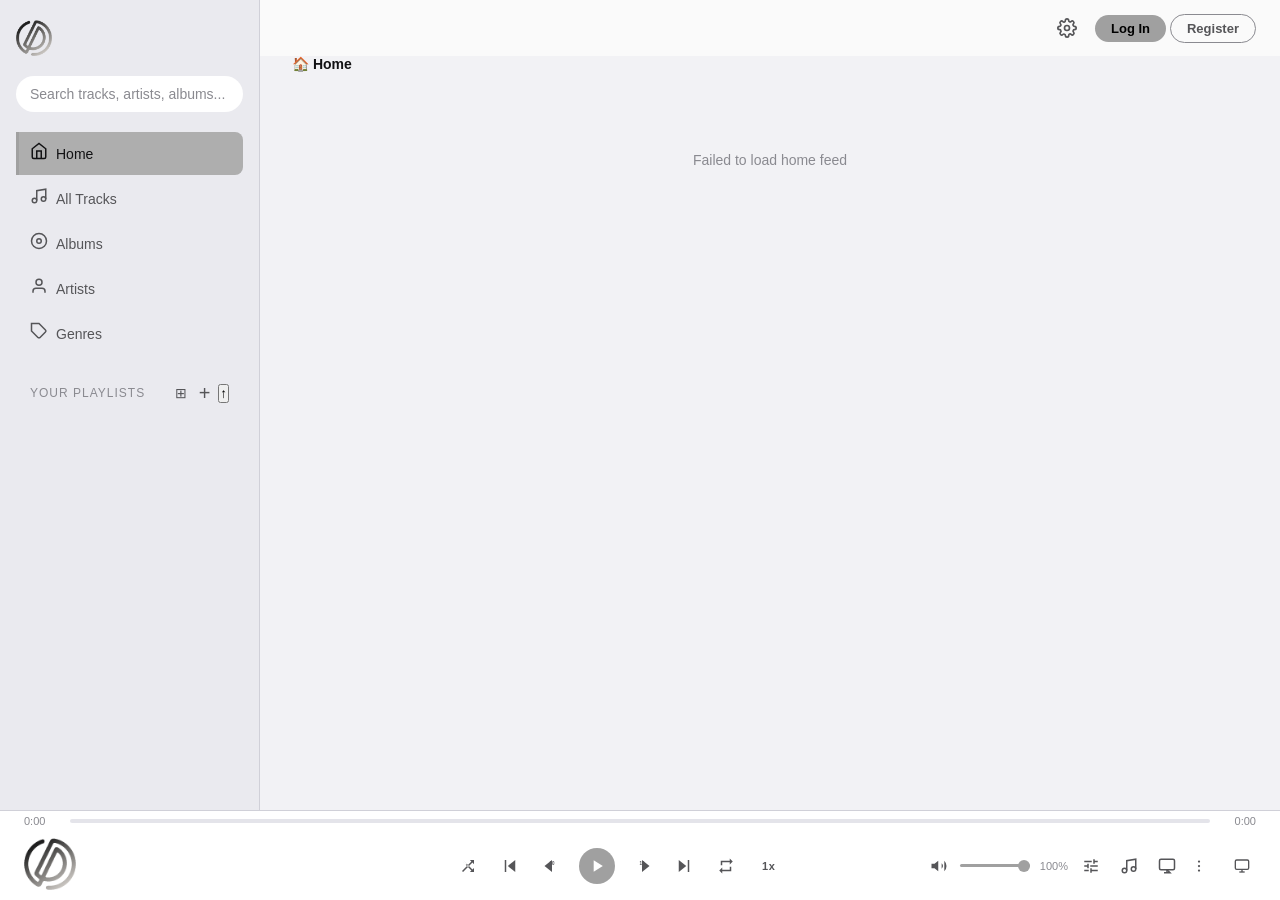
==== commit f47c5290: "Replace unicode nav/control icons with minimalistic SVGs" ====
--- a/static/index.html
+++ b/static/index.html
@@ -20,12 +20,12 @@
       <div id="pinned-section" class="pinned-section" style="display:none"></div>
 
       <nav class="nav-section">
-        <a class="nav-item active" data-view="home"><span class="nav-icon">⌂</span> Home</a>
-        <a class="nav-item" data-view="tracks"><span class="nav-icon">♪</span> All Tracks</a>
-        <a class="nav-item" data-view="albums"><span class="nav-icon">▣</span> Albums</a>
-        <a class="nav-item" data-view="artists"><span class="nav-icon">⊛</span> Artists</a>
-        <a class="nav-item" data-view="genres"><span class="nav-icon">◎</span> Genres</a>
-        <a class="nav-item" data-view="favorites" id="fav-nav" style="display:none"><span class="nav-icon">♡</span> Liked Songs</a>
+        <a class="nav-item active" data-view="home"><span class="nav-icon"><svg viewBox="0 0 24 24" width="18" height="18" fill="none" stroke="currentColor" stroke-width="2"><path d="M3 9l9-7 9 7v11a2 2 0 0 1-2 2H5a2 2 0 0 1-2-2z"/><polyline points="9 22 9 12 15 12 15 22"/></svg></span> Home</a>
+        <a class="nav-item" data-view="tracks"><span class="nav-icon"><svg viewBox="0 0 24 24" width="18" height="18" fill="none" stroke="currentColor" stroke-width="2"><path d="M9 18V5l12-2v13"/><circle cx="6" cy="18" r="3"/><circle cx="18" cy="16" r="3"/></svg></span> All Tracks</a>
+        <a class="nav-item" data-view="albums"><span class="nav-icon"><svg viewBox="0 0 24 24" width="18" height="18" fill="none" stroke="currentColor" stroke-width="2"><circle cx="12" cy="12" r="10"/><circle cx="12" cy="12" r="3"/></svg></span> Albums</a>
+        <a class="nav-item" data-view="artists"><span class="nav-icon"><svg viewBox="0 0 24 24" width="18" height="18" fill="none" stroke="currentColor" stroke-width="2"><path d="M20 21v-2a4 4 0 0 0-4-4H8a4 4 0 0 0-4 4v2"/><circle cx="12" cy="7" r="4"/></svg></span> Artists</a>
+        <a class="nav-item" data-view="genres"><span class="nav-icon"><svg viewBox="0 0 24 24" width="18" height="18" fill="none" stroke="currentColor" stroke-width="2"><path d="M20.59 13.41l-7.17 7.17a2 2 0 0 1-2.83 0L2 12V2h10l8.59 8.59a2 2 0 0 1 0 2.82z"/><line x1="7" y1="7" x2="7.01" y2="7"/></svg></span> Genres</a>
+        <a class="nav-item" data-view="favorites" id="fav-nav" style="display:none"><span class="nav-icon"><svg viewBox="0 0 24 24" width="18" height="18" fill="none" stroke="currentColor" stroke-width="2"><path d="M20.84 4.61a5.5 5.5 0 0 0-7.78 0L12 5.67l-1.06-1.06a5.5 5.5 0 0 0-7.78 7.78l1.06 1.06L12 21.23l7.78-7.78 1.06-1.06a5.5 5.5 0 0 0 0-7.78z"/></svg></span> Liked Songs</a>
       </nav>
 
       <div class="nav-section playlists-section">
@@ -131,7 +131,7 @@
           <div class="player-left">
             <div class="player-cover-wrap">
               <img id="player-cover" src="/static/logo.png" alt="Current track cover">
-              <button id="player-cover-expand" class="cover-expand-btn" title="Full-screen art" aria-label="Full-screen art">⛶</button>
+              <button id="player-cover-expand" class="cover-expand-btn" title="Full-screen art" aria-label="Full-screen art"><svg viewBox="0 0 24 24" width="16" height="16" fill="none" stroke="currentColor" stroke-width="2"><path d="M8 3H5a2 2 0 0 0-2 2v3m18 0V5a2 2 0 0 0-2-2h-3m0 18h3a2 2 0 0 0 2-2v-3M3 16v3a2 2 0 0 0 2 2h3"/></svg></button>
             </div>
             <div class="player-eq eq-anim" style="display:none"><span></span><span></span><span></span><span></span><span></span></div>
             <div class="player-track-meta">
@@ -179,7 +179,7 @@
           <button id="lyrics-btn" class="ctrl-btn" title="Lyrics" aria-label="Lyrics" data-i18n-title="player.lyrics">
             <svg viewBox="0 0 24 24" width="18" height="18" fill="none" stroke="currentColor" stroke-width="2"><path d="M9 18V5l12-2v13"/><circle cx="6" cy="18" r="3"/><circle cx="18" cy="16" r="3"/></svg>
           </button>
-          <button id="nowplaying-btn" class="ctrl-btn" title="Now Playing" aria-label="Now Playing">
+          <button id="nowplaying-btn" class="ctrl-btn" title="Cinema View" aria-label="Cinema View">
             <svg viewBox="0 0 24 24" width="18" height="18" fill="none" stroke="currentColor" stroke-width="2"><rect x="2" y="3" width="20" height="14" rx="2"/><polyline points="8 21 16 21 12 17"/><line x1="12" y1="17" x2="12" y2="21"/></svg>
           </button>
         <button id="queue-toggle-btn" class="ctrl-btn" title="Queue" aria-label="Queue" data-i18n-title="player.queue">
@@ -236,13 +236,16 @@
     <div id="np-backdrop"></div>
     <div id="nowplaying-panel">
       <div class="np-header">
-        <div class="np-info">
-          <span id="np-title"></span>
-          <span id="np-artist"></span>
-        </div>
         <button id="close-np-btn" class="icon-btn" title="Close" aria-label="Close"><svg viewBox="0 0 24 24" width="18" height="18" fill="none" stroke="currentColor" stroke-width="2"><line x1="18" y1="6" x2="6" y2="18"/><line x1="6" y1="6" x2="18" y2="18"/></svg></button>
       </div>
       <div id="np-body">
+        <div id="np-cover-wrap">
+          <img id="np-cover" alt="" src="">
+          <div class="np-track-meta">
+            <span id="np-title"></span>
+            <span id="np-artist"></span>
+          </div>
+        </div>
         <div id="np-lyrics-content" class="lyrics-content"></div>
       </div>
       <div class="np-footer">
